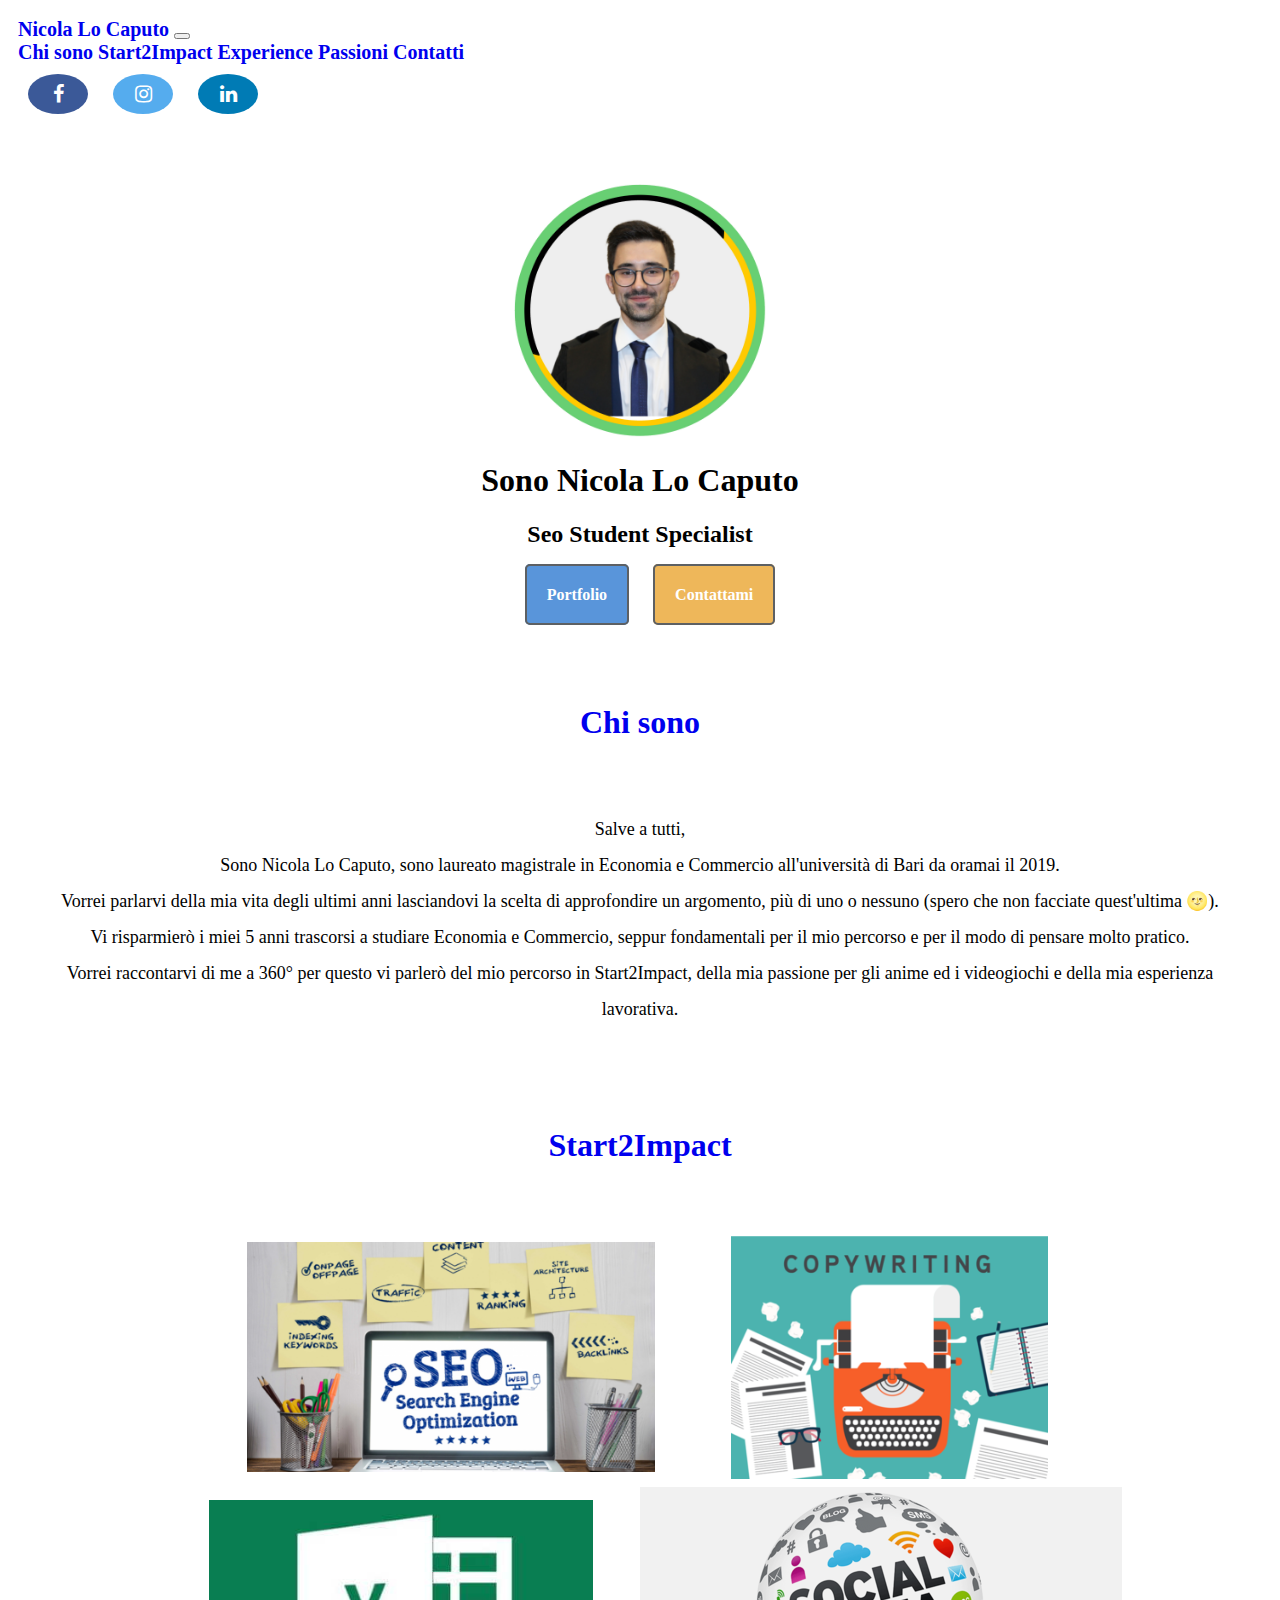
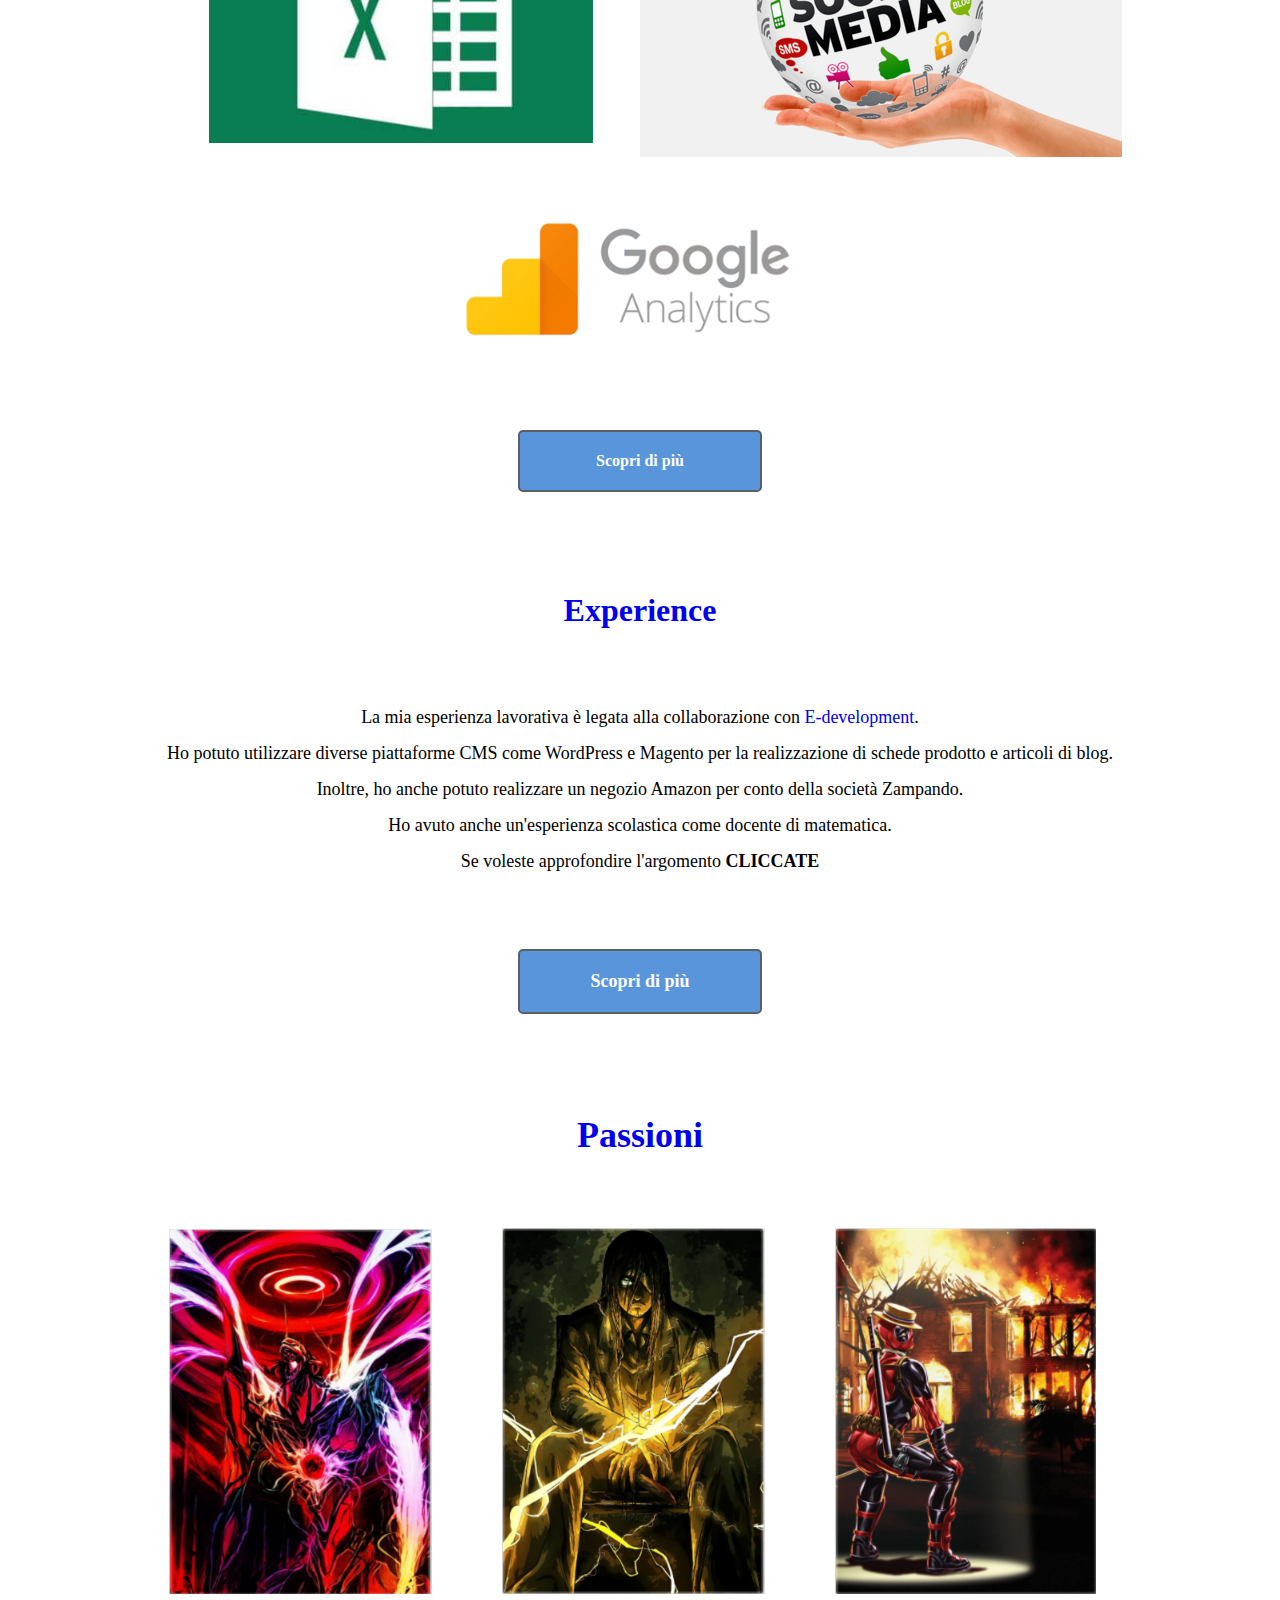
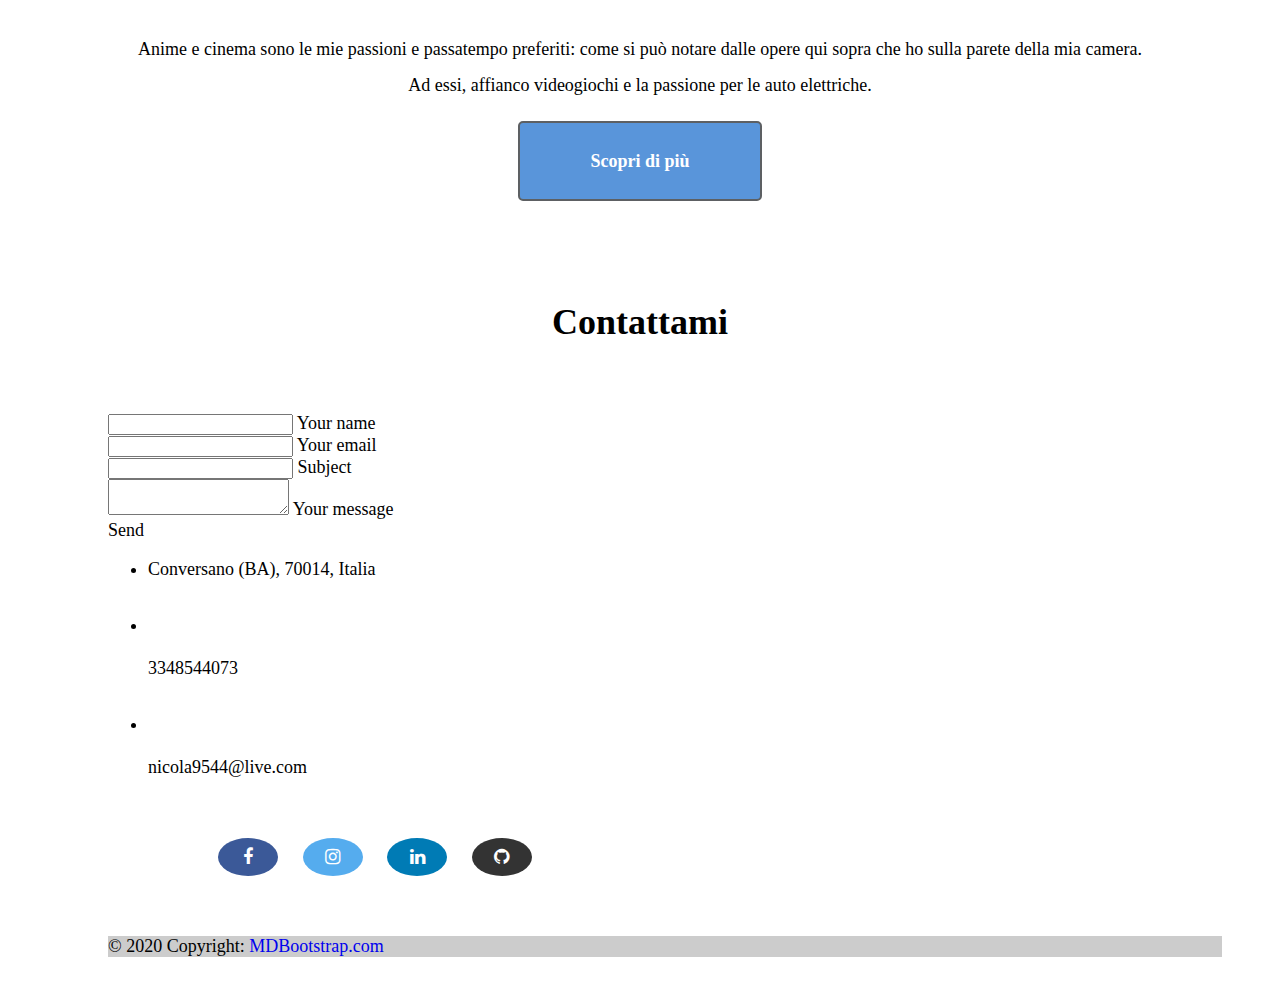
==== index.html @ 5ef5c21d "commit" ====
<!DOCTYPE html>
<html lang="en" dir="ltr">
  <head>
    <meta charset="utf-8">
    <meta name="viewport" content="width=device-width, initial-scale=1, shrink-to-fit=no">
    <link rel="stylesheet" href="assets/css/style.css">
    <link href="https://cdn.jsdelivr.net/npm/bootstrap@5.0.2/dist/css/bootstrap.min.css" rel="stylesheet" integrity="sha384-EVSTQN3/azprG1Anm3QDgpJLIm9Nao0Yz1ztcQTwFspd3yD65VohhpuuCOmLASjC" crossorigin="anonymous">
    <script src="https://cdn.jsdelivr.net/npm/bootstrap@5.0.2/dist/js/bootstrap.bundle.min.js" integrity="sha384-MrcW6ZMFYlzcLA8Nl+NtUVF0sA7MsXsP1UyJoMp4YLEuNSfAP+JcXn/tWtIaxVXM" crossorigin="anonymous"></script>
    <link rel="stylesheet" href="https://cdnjs.cloudflare.com/ajax/libs/font-awesome/4.7.0/css/font-awesome.min.css">
    <title>Progetto Start2imapct</title>
    <head><style> a {text-decoration: none; }</style></head>
</head>
  <body>
    <nav class="navbar navbar-expand-lg navbar-light bg-light">
  <div class="container-fluid">
    <a class="navbar-brand" href="index.html">Nicola Lo Caputo</a>
    <button class="navbar-toggler" type="button" data-bs-toggle="collapse" data-bs-target="#navbarNavAltMarkup" aria-controls="navbarNavAltMarkup" aria-expanded="false" aria-label="Toggle navigation">
      <span class="navbar-toggler-icon"></span>
    </button>
    <div class="collapse navbar-collapse" id="navbarNavAltMarkup">
      <div class="navbar-nav">
        <a class="nav-link active" aria-current="page" href="#chisono">Chi sono</a>
        <a class="nav-link" href="#portfolio" >Start2Impact</a>
        <a class="nav-link" href="#experience" >Experience</a>
        <a class="nav-link" href="#passioni">Passioni</a>
        <a class="nav-link" href="#contatti">Contatti</a>
  </div>
        <div class="social">
        <a href="https://www.facebook.com/nicola.locaputo" target="_blank" class="fa fa-facebook" > </a>
        <a href="https://www.instagram.com/nicola_lo_caputo/" target="_blank" class="fa fa-instagram"></a>
        <a href="https://www.linkedin.com/in/nicola-lo-caputo-261419116/" target="_blank" class="fa fa-linkedin"></a>
</div>

    </div>
  </div>
</nav>
    <div class="header">
      <img src="assets/images/profile-start2impact.jpg" alt="profile" width="20%">
<p><h1>Sono Nicola Lo Caputo</h1> <h2>Seo Student Specialist</h2></p>
<br>
              <a class="button" href="#portfolio" role="button">Portfolio</a>
              <a class="button2" href="#contatti" role="button">Contattami</a>
            </div>
            <a name="chisono"></a>
            <h1 id="chisono-title" class="h1"> <a href="assets/documenti/cv nicola lo caputo.pdf" target="_blank"> Chi sono</h1></a>
            <div class="chisono">
            <font size="+1.5"  <p>Salve a tutti,
     <br>Sono Nicola Lo Caputo, sono laureato magistrale in Economia e Commercio all'università di Bari da oramai il 2019.
   <br>  Vorrei parlarvi della mia vita degli ultimi anni lasciandovi la scelta di approfondire un argomento, più di uno o nessuno (spero che non facciate quest'ultima &#127773).  <br>

 Vi risparmierò i miei 5 anni trascorsi a studiare Economia e Commercio, seppur fondamentali per il mio percorso e per il modo di pensare molto pratico. <br> Vorrei raccontarvi di me a 360° per questo vi parlerò del mio percorso in Start2Impact, della mia passione per gli anime ed i videogiochi e della mia esperienza lavorativa.</p></font>
            </div>
<a name="portfolio"></a>
<h1 id="portfolio-title" class="h1"> <a href="pages/project.html">Start2Impact</a></h1>
<div class='photo-grid-container'>
  <div class='photo-grid'>
    <div class='photo-grid-item'>
    <a href="assets/documenti/Progetto SEO Audit.pdf" title="Seo Audit" target="_blank"><img src='assets/images/seo audit.png' style= "width:85%"></a>
    </div>
    <div class='photo-grid-item'>
    <a href="assets/documenti/Progetto Copywriter di Nicola Lo Caputo.pdf" title="Copywriter" target="_blank"><img src='assets/images/copywriting.png' style= "width:90%"></a>
    </div>
    <div class='photo-grid-item'>
    <a href="https://docs.google.com/spreadsheets/d/1r0B5d9B6s6KVNmA5pUbh2s-7sHMqTfQY-o0U_PVXQhI/edit?usp=sharing" title="Excel" target="_blank"><img src='assets/images/excel.jpg' style="width:90%""></a>
    </div>
    <div class="photo-grid-item">
        <a href="assets/documenti/Progetto Social Media di Nicola Lo Caputo.pdf" title="Social Media" target="_blank"><img src="assets/images/social media.png" alt="social media" style"width:90%"></a>
    </div>
    <div class="photo-grid-item">
    <a href="https://docs.google.com/spreadsheets/d/1Rcl94LSi4SKjPzqS0ZjnJ2iobI2GQigKU6822JlryIA/edit?usp=sharing" title="Google analytics" target="_blank"><img src="assets/images/google-analytics.png" alt="Google analytics" style="width:85%"></a>
    </div>
  </div>
</div>

<a class="button3" href="pages/project.html" target="_blank">Scopri di più</a>

<a name="experience"></a>
<h1 id="experience-title" class="h1"> <a href="pages/experience.html">Experience</a></h1>
<div class="experience">
  <font size="+1,5" <p>La mia esperienza lavorativa è legata alla collaborazione con <a href="https://www.e-development.it/" target="_blank">E-development</a>. <br> Ho potuto utilizzare diverse piattaforme CMS come WordPress e Magento per la realizzazione di schede prodotto e articoli di blog. <br> Inoltre, ho anche potuto realizzare un negozio Amazon per conto della società Zampando. <br> Ho avuto anche un'esperienza scolastica come docente di matematica. <br> Se voleste approfondire l'argomento <strong>CLICCATE</strong> </p>
</div>
<a class="button3" href="pages/experience.html" target="_blank">Scopri di più</a>

<a name="passioni"></a>
<h1 id="portfolio-title" class="h1"><a href="pages/passioni.html">Passioni</a></h1>
<div class='photo-grid-container'>
  <div class='photo-grid'>
    <div class='photo-grid-item'>
    <img src='assets/images/evangelion.png' style= "width:80%">
    </div>
    <div class='photo-grid-item'>
    <img src='assets/images/attacco dei giganti.png' style= "width:80%">
    </div>
    <div class='photo-grid-item'>
  <img src='assets/images/deadpool.png' style="width:80%"">
    </div>
</div>
</div>
<div class="passioni">
    <font size="+1.5" <p>Anime e cinema sono le mie passioni e passatempo preferiti: come si può notare dalle opere qui sopra che ho sulla parete della mia camera. <br> Ad essi, affianco videogiochi e la passione per le auto elettriche. </p></font>
    <a class="button3" href="pages/passioni.html" target="_blank">Scopri di più</a>

</div>
<a name="contatti"></a>
<h1 id="contact-title" class="h1">Contattami</h1>

    <!--Section: Contact v.2-->
    <section class="mb-4">
        <!--Section heading-->
        <!--Section description-->
        <div class="row">
            <!--Grid column-->
            <div class="col-md-9 mb-md-0 mb-5">
                <form id="contact-form" name="contact-form" action="mail.php" method="POST">
                    <!--Grid row-->
                    <div class="row">
                        <!--Grid column-->
                        <div class="col-md-6">
                            <div class="md-form mb-0">
                                <input type="text" id="name" name="name" class="form-control">
                                <label for="name" class="">Your name</label>
                            </div>
                        </div>
                        <!--Grid column-->
                        <!--Grid column-->
                        <div class="col-md-6">
                            <div class="md-form mb-0">
                                <input type="text" id="email" name="email" class="form-control">
                                <label for="email" class="">Your email</label>
                            </div>
                        </div>
                        <!--Grid column-->

                    </div>
                    <!--Grid row-->

                    <!--Grid row-->
                    <div class="row">
                        <div class="col-md-12">
                            <div class="md-form mb-0">
                                <input type="text" id="subject" name="subject" class="form-control">
                                <label for="subject" class="">Subject</label>
                            </div>
                        </div>
                    </div>
                    <!--Grid row-->

                    <!--Grid row-->
                    <div class="row">

                        <!--Grid column-->
                        <div class="col-md-12">

                            <div class="md-form">
                                <textarea type="text" id="message" name="message" rows="2" class="form-control md-textarea"></textarea>
                                <label for="message">Your message</label>
                            </div>

                        </div>
                    </div>
                    <!--Grid row-->

                </form>

                <div class="text-center text-md-left">
                    <a class="btn btn-primary" onclick="document.getElementById('contact-form').submit();">Send</a>
                </div>
                <div class="status"></div>
            </div>
            <!--Grid column-->

            <!--Grid column-->
            <div class="col-md-3 text-center">
                <ul class="list-unstyled mb-0">
                    <li><i class="fas fa-map-marker-alt fa-2x"></i>
                        <p>Conversano (BA), 70014, Italia </p>
                    </li>

                    <li><i class="fas fa-phone mt-4 fa-2x"></i>
                        <p>3348544073</p>
                    </li>

                    <li><i class="fas fa-envelope mt-4 fa-2x"></i>
                        <p>nicola9544@live.com</p>
                    </li>
                </ul>
            </div>
            <!--Grid column-->

        </div>
        <footer class="bg-light text-center text-white">
          <!-- Grid container -->
          <div class="container p-4 pb-0">
            <!-- Section: Social media -->
            <section class="mb-4">
              <!-- Facebook -->
              <a href="#!"  role="button" class="fa fa-facebook"></a>
              <!-- Instagram -->
              <a  href="#!"  class="fa fa-instagram"></a>

              <!-- Linkedin -->
              <a href="#!"role="button"class="fa fa-linkedin"></a>
              <!-- Github -->
              <a  href="#!" role="button" class="fa fa-github"></a>
            </section>
            <!-- Section: Social media -->
          </div>
          <!-- Grid container -->

          <!-- Copyright -->
          <div class="text-center p-3" style="background-color: rgba(0, 0, 0, 0.2);">
            © 2020 Copyright:
            <a class="text-white" href="https://mdbootstrap.com/">MDBootstrap.com</a>
          </div>
          <!-- Copyright -->
        </footer>
  </body>
</html>
---- assets/css/style.css ----
.page {
  margin-left:50px;
  margin-right: 50px;
  text-align: justify;
line-height: 2;

}
.h1 {
  text-align: center;
  margin-bottom: 70px;
  margin-top: 100px;
}
.header {
  text-align: center;
  margin-bottom: 100px;
  margin-top: 50px;
}
/* Style all font awesome icons */
.fa {
  padding: 10px;
  font-size: 30px;
  width: 40px;
  text-align: center;
  text-decoration: none;
  border-radius: 50%;
  margin: 10px;
}

/* Add a hover effect if you want */
.fa:hover {
  opacity: 0.7;
}

/* Set a specific color for each brand */

/* Facebook */
.fa-facebook {
  background: #3B5998;
  color: white;
}

/* Twitter */
.fa-instagram {
  background: #55ACEE;
  color: white;
}
.fa-linkedin {
  background: #007bb5;
   color: white;
}
.fa-github {
  background: #333333;
  color: white;
}
.button {
  color: #FFF;
background-color: #5995DA;    /* Blue */
font-weight: bold;
padding: 20px;
text-align: center;
border: 2px solid #5D6063;    /* Dark gray */
border-radius: 5px;
margin: 20px;

}
.button2 {
  color: #FFF;
  background-color: #EEB75A;    /* Blue */
  font-weight: bold;
  padding: 20px;
  text-align: center;
  border: 2px solid #5D6063;    /* Dark gray */
  border-radius: 5px;
}
  .button3:link,                 /* Change this */
  .button3:visited {             /* Change this */
    display: block;             /* Add this */
    text-decoration: none;      /* Add this */
    color: #FFF;                /* The rest is the same */
    background-color: #5995DA;
    font-weight: bold;
    padding: 20px;
    text-align: center;
    border: 2px solid #5D6063;
    border-radius: 5px;
    width: 200px;
    margin: 10px auto;
    margin-bottom: 70px;
  }
.chisono,
.passioni,
.experience {
  text-align: center;
  margin-left: 30px;
  margin-right: 30px;
  line-height: 2;
  margin-bottom: 70px;


}
 .container-fluid {
   color: #000000;
   padding: 10px;
 font-size: 20px;
   font-weight: bold;
 }
.mb-4 {
  margin-left: 100px;
  margin-right: 50px;
  margin-top: 50px;
  margin-bottom: 50px;
}

.photo-grid-container {
  display: flex;
  justify-content: center;
margin-bottom: 30px;
margin-left: 100px;
margin-right: 50px;
margin-top: 30px;

}

.photo-grid {
   display: flex;
   justify-content: center;
   flex-wrap: wrap;
   flex-direction: row;
   align-items: center;
 }

.photo-grid-item {
  border: 2px solid #fff;
}
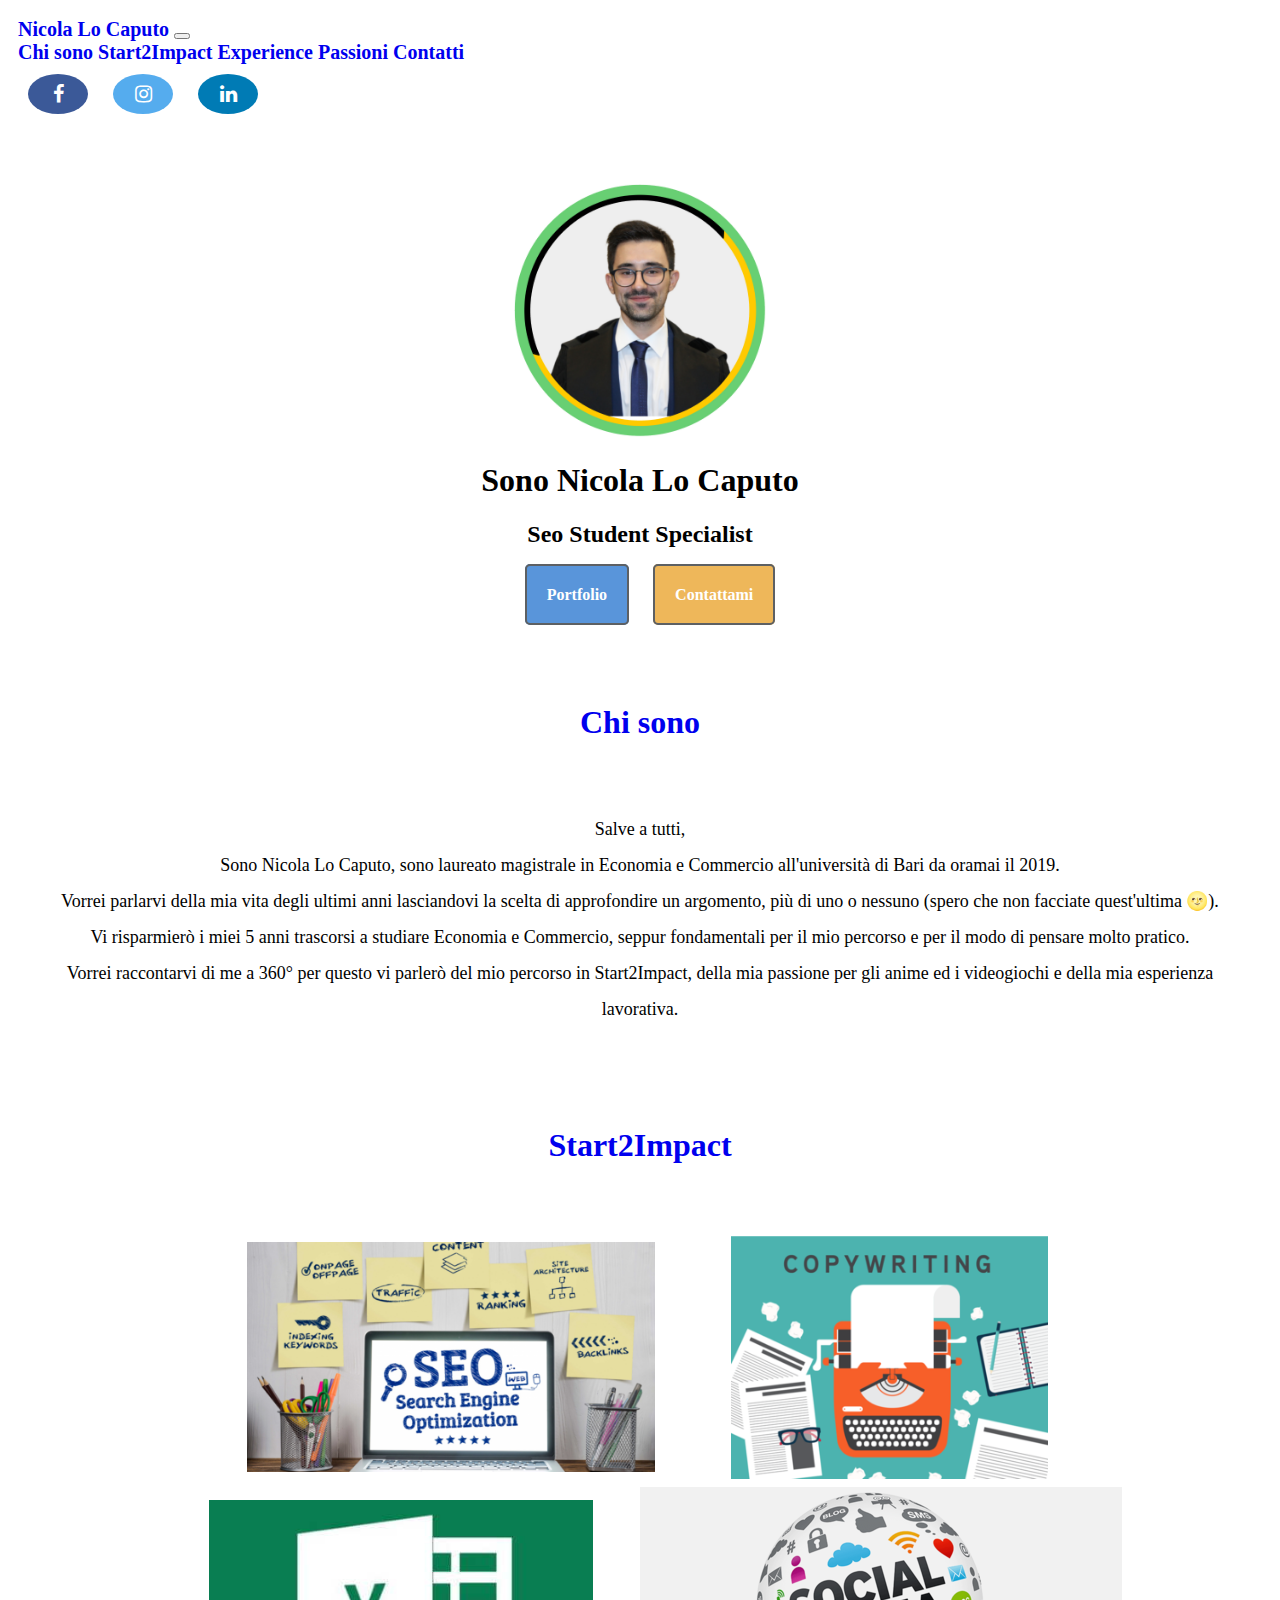
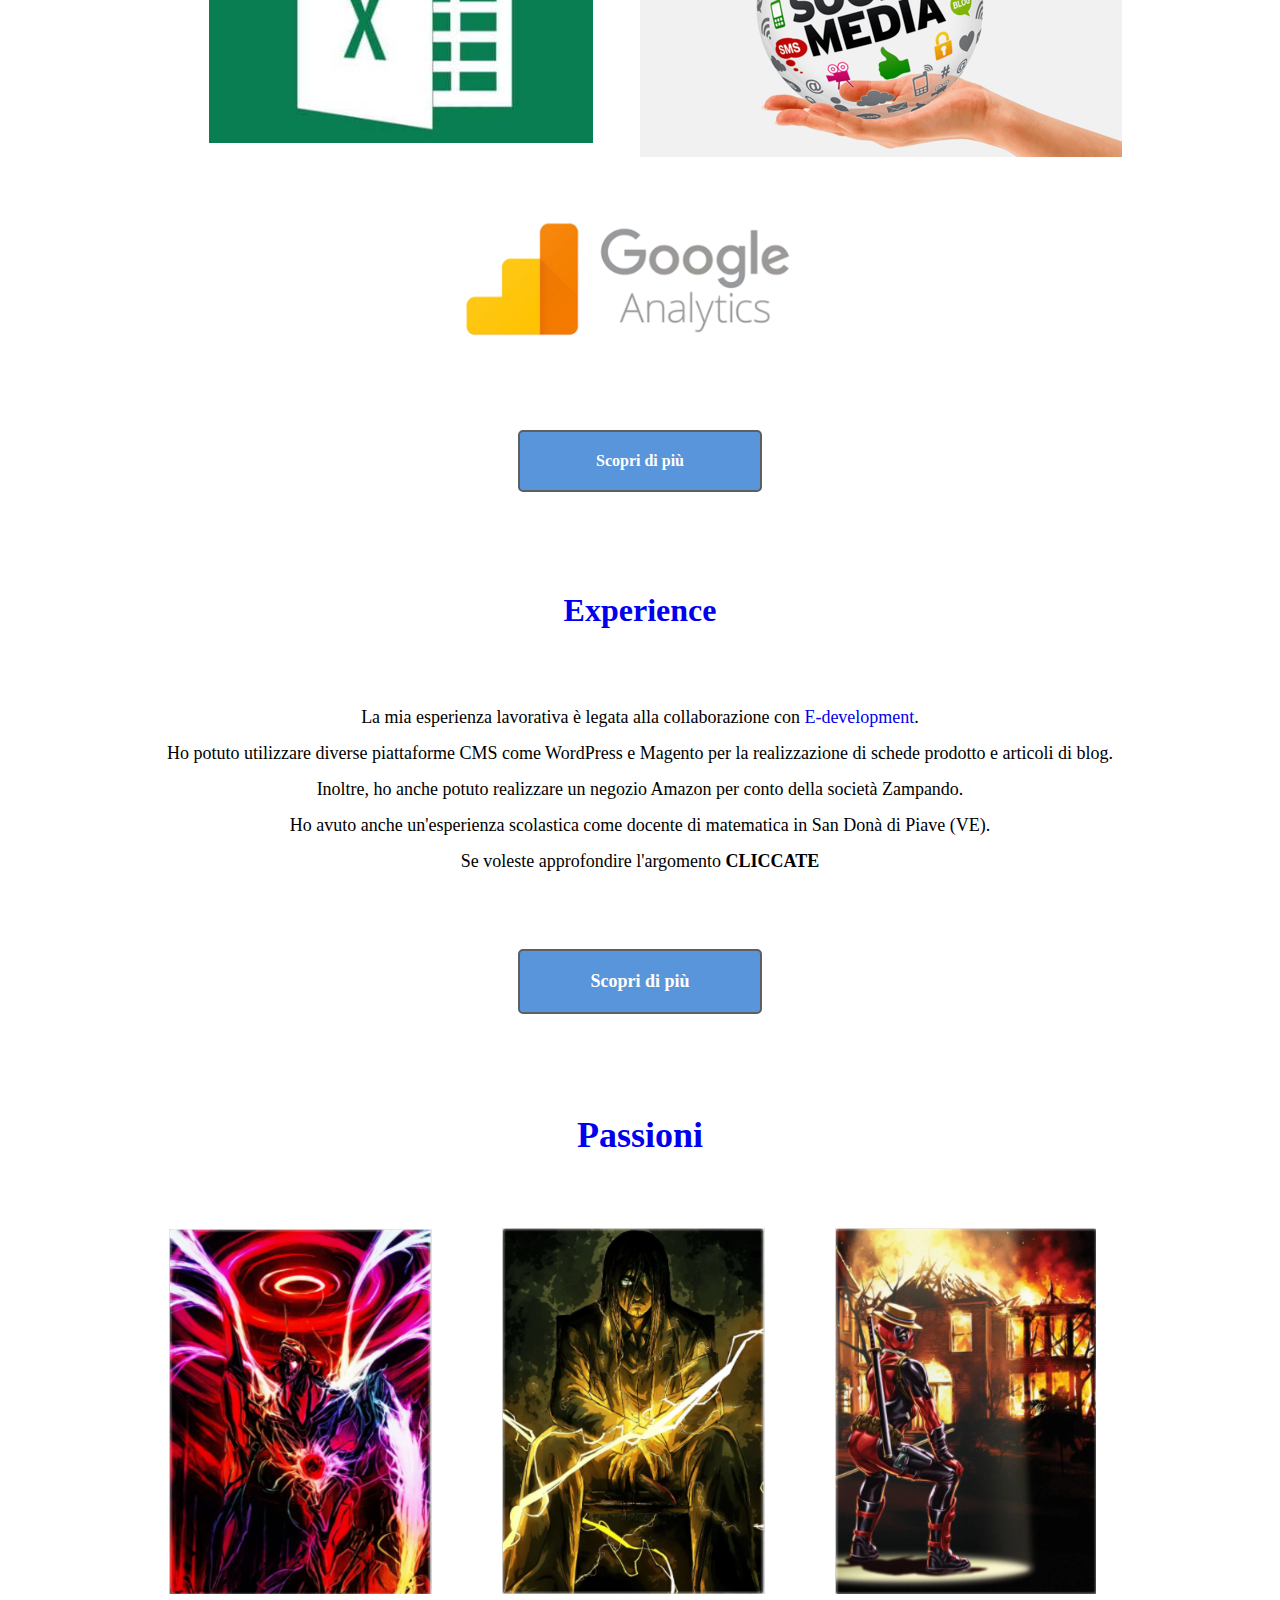
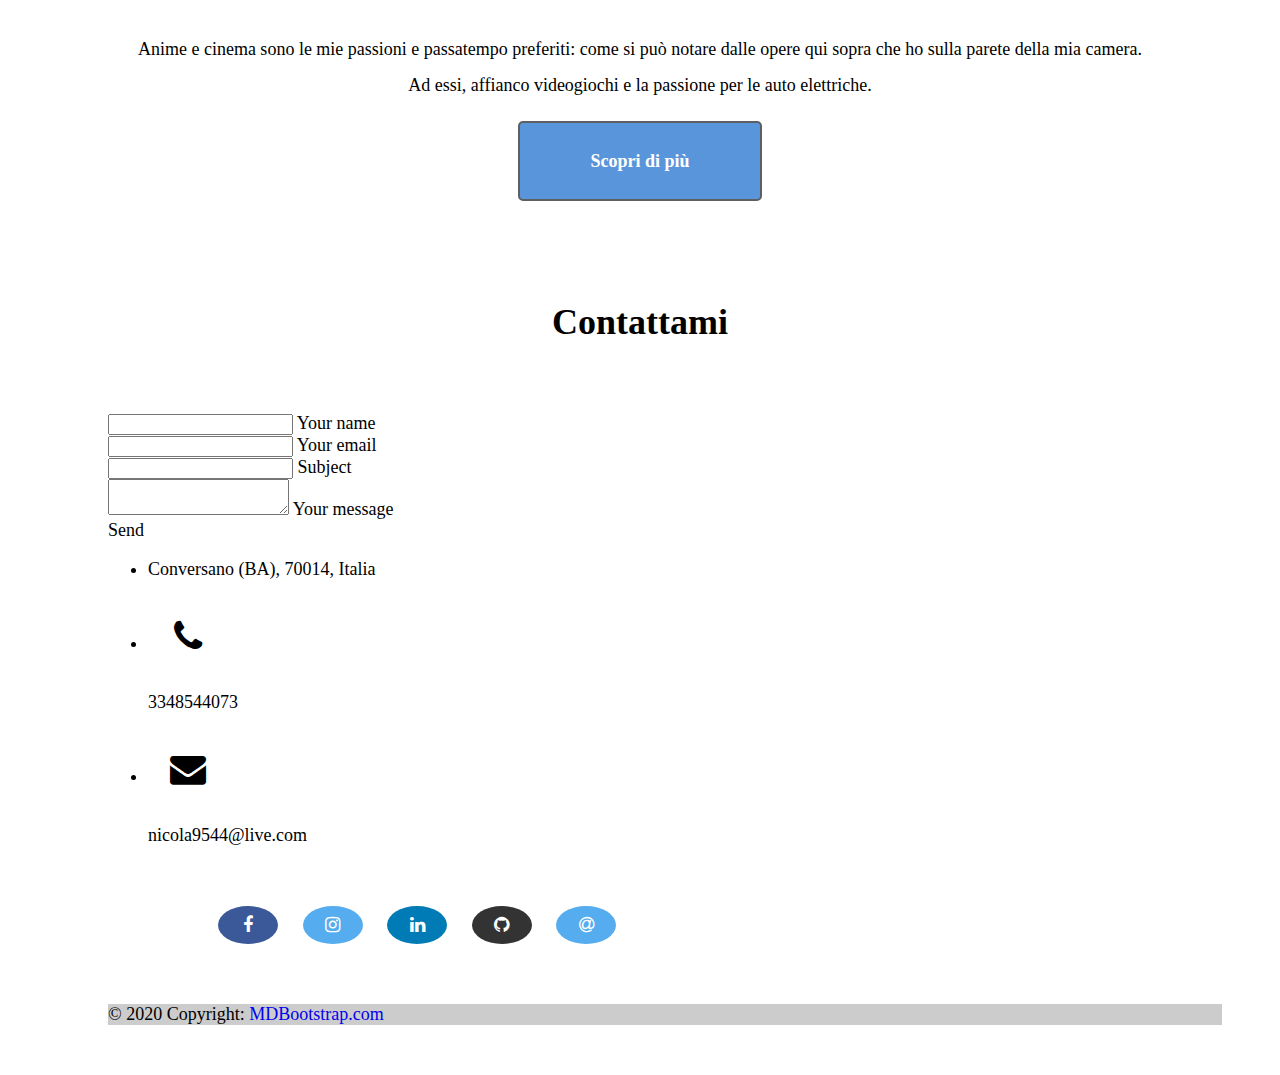
==== commit 4d84734b: "commit" ====
--- a/index.html
+++ b/index.html
@@ -77,7 +77,7 @@
 <a name="experience"></a>
 <h1 id="experience-title" class="h1"> <a href="pages/experience.html">Experience</a></h1>
 <div class="experience">
-  <font size="+1,5" <p>La mia esperienza lavorativa è legata alla collaborazione con <a href="https://www.e-development.it/" target="_blank">E-development</a>. <br> Ho potuto utilizzare diverse piattaforme CMS come WordPress e Magento per la realizzazione di schede prodotto e articoli di blog. <br> Inoltre, ho anche potuto realizzare un negozio Amazon per conto della società Zampando. <br> Ho avuto anche un'esperienza scolastica come docente di matematica. <br> Se voleste approfondire l'argomento <strong>CLICCATE</strong> </p>
+  <font size="+1,5" <p>La mia esperienza lavorativa è legata alla collaborazione con <a href="https://www.e-development.it/" target="_blank">E-development</a>. <br> Ho potuto utilizzare diverse piattaforme CMS come WordPress e Magento per la realizzazione di schede prodotto e articoli di blog. <br> Inoltre, ho anche potuto realizzare un negozio Amazon per conto della società Zampando. <br> Ho avuto anche un'esperienza scolastica come docente di matematica in San Donà di Piave (VE). <br> Se voleste approfondire l'argomento <strong>CLICCATE</strong> </p>
 </div>
 <a class="button3" href="pages/experience.html" target="_blank">Scopri di più</a>
 
@@ -176,11 +176,11 @@
                         <p>Conversano (BA), 70014, Italia </p>
                     </li>
 
-                    <li><i class="fas fa-phone mt-4 fa-2x"></i>
+                    <li><i class="fa fa-phone mt-4 fa-2x"></i>
                         <p>3348544073</p>
                     </li>
 
-                    <li><i class="fas fa-envelope mt-4 fa-2x"></i>
+                    <li><i class="fa fa-envelope mt-4 fa-2x"></i>
                         <p>nicola9544@live.com</p>
                     </li>
                 </ul>
@@ -194,14 +194,16 @@
             <!-- Section: Social media -->
             <section class="mb-4">
               <!-- Facebook -->
-              <a href="#!"  role="button" class="fa fa-facebook"></a>
+              <a href="https://www.facebook.com/nicola.locaputo"  role="button" class="fa fa-facebook"></a>
               <!-- Instagram -->
-              <a  href="#!"  class="fa fa-instagram"></a>
+              <a  href="https://www.instagram.com/nicola_lo_caputo/"  class="fa fa-instagram"></a>
 
               <!-- Linkedin -->
-              <a href="#!"role="button"class="fa fa-linkedin"></a>
+              <a href="https://www.linkedin.com/in/nicola-lo-caputo-261419116/"role="button"class="fa fa-linkedin"></a>
               <!-- Github -->
-              <a  href="#!" role="button" class="fa fa-github"></a>
+              <a  href="https://github.com/Nicola9544/Nicola9544.github.io" role="button" class="fa fa-github"></a>
+
+              <a href="mailto:nicola9544@live.com" role="button" class="fa fa-at"></a>
             </section>
             <!-- Section: Social media -->
           </div>
--- a/assets/css/style.css
+++ b/assets/css/style.css
@@ -50,6 +50,10 @@
 }
 .fa-github {
   background: #333333;
+  color: white;
+}
+.fa-at {
+    background: #55ACEE;
   color: white;
 }
 .button {
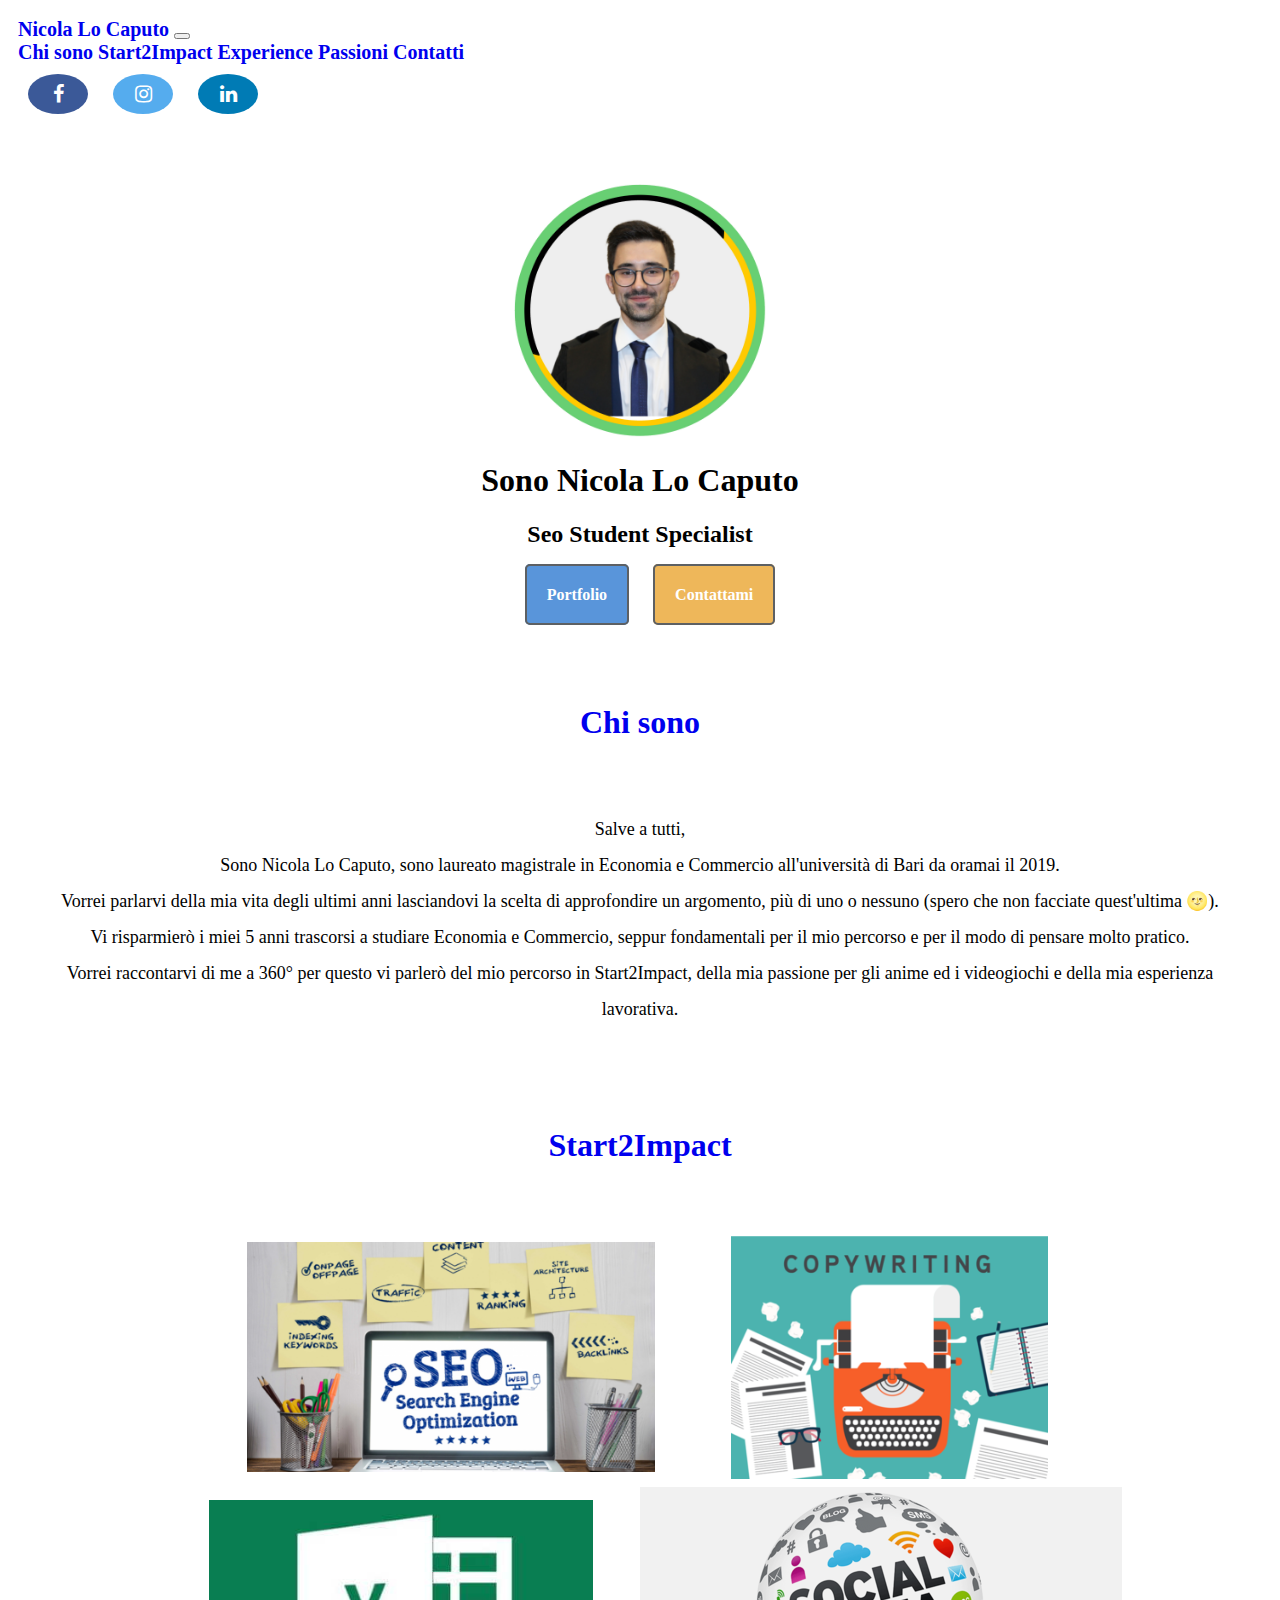
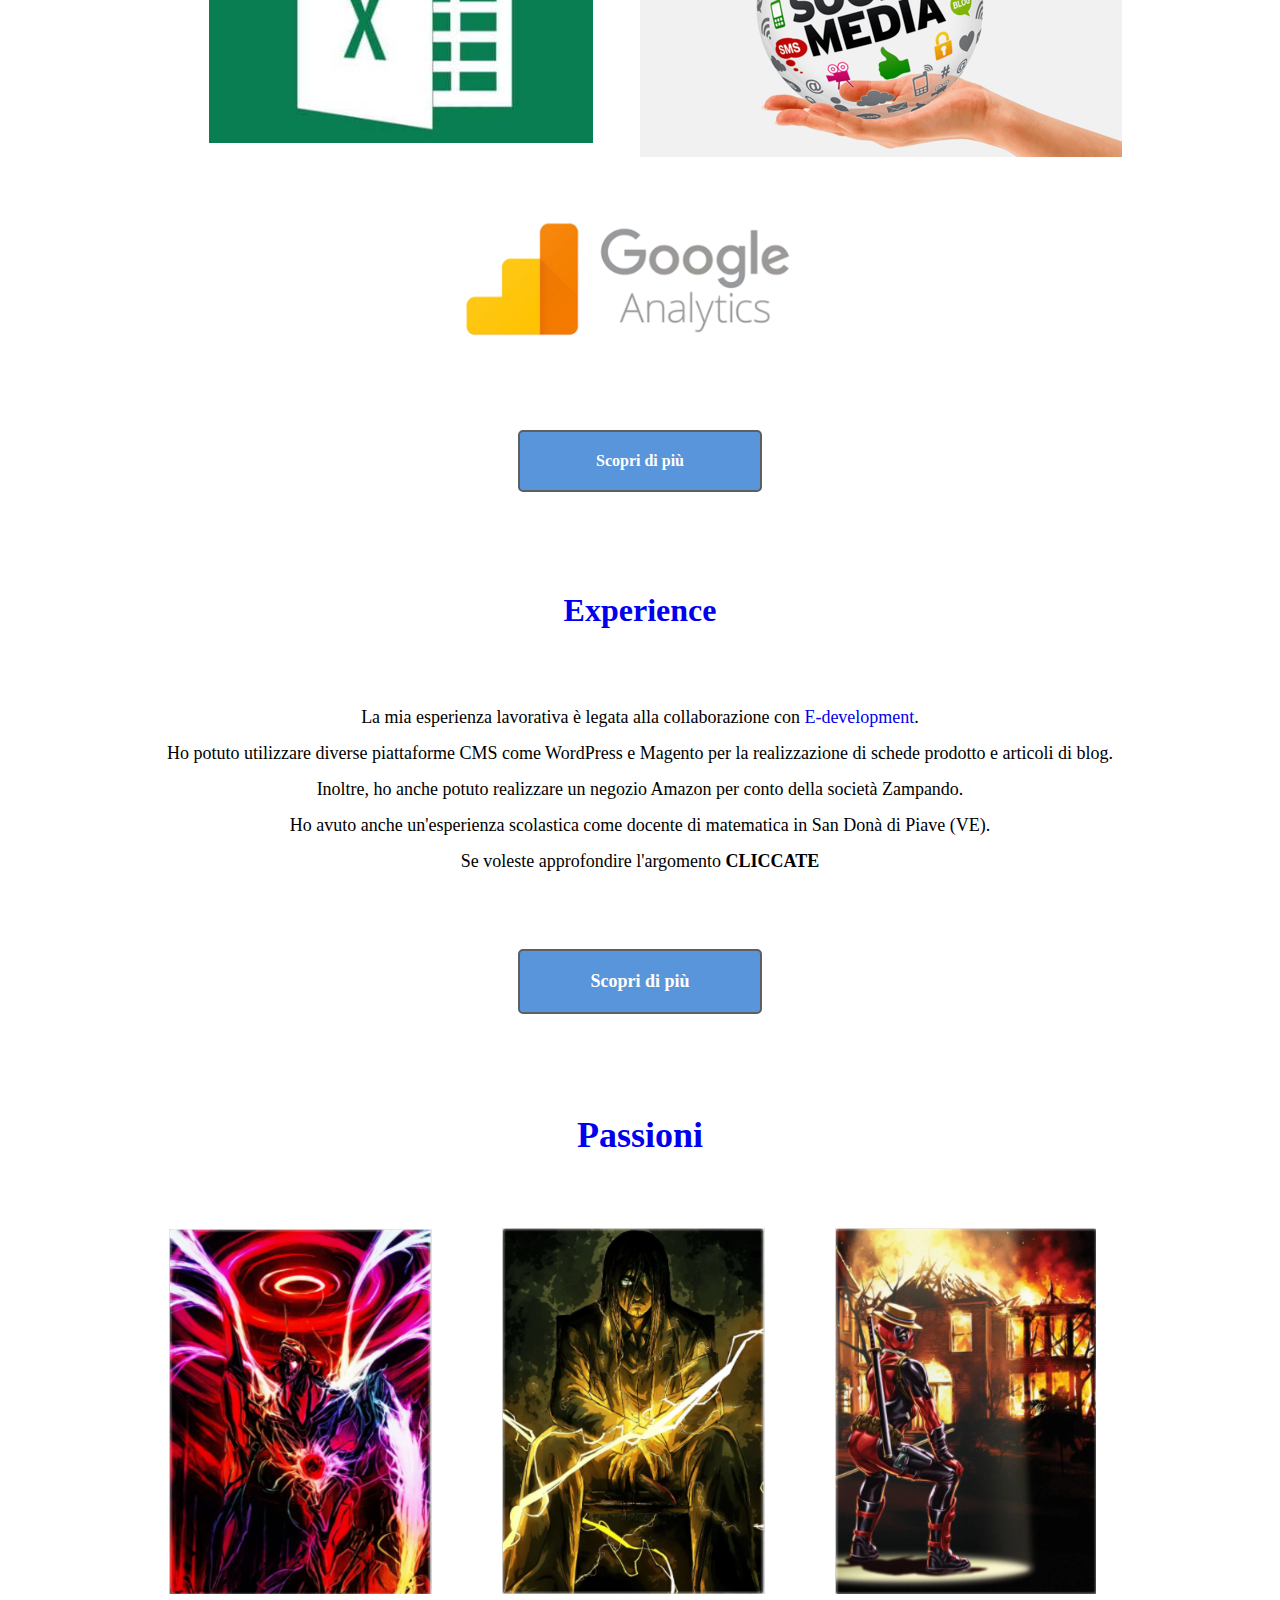
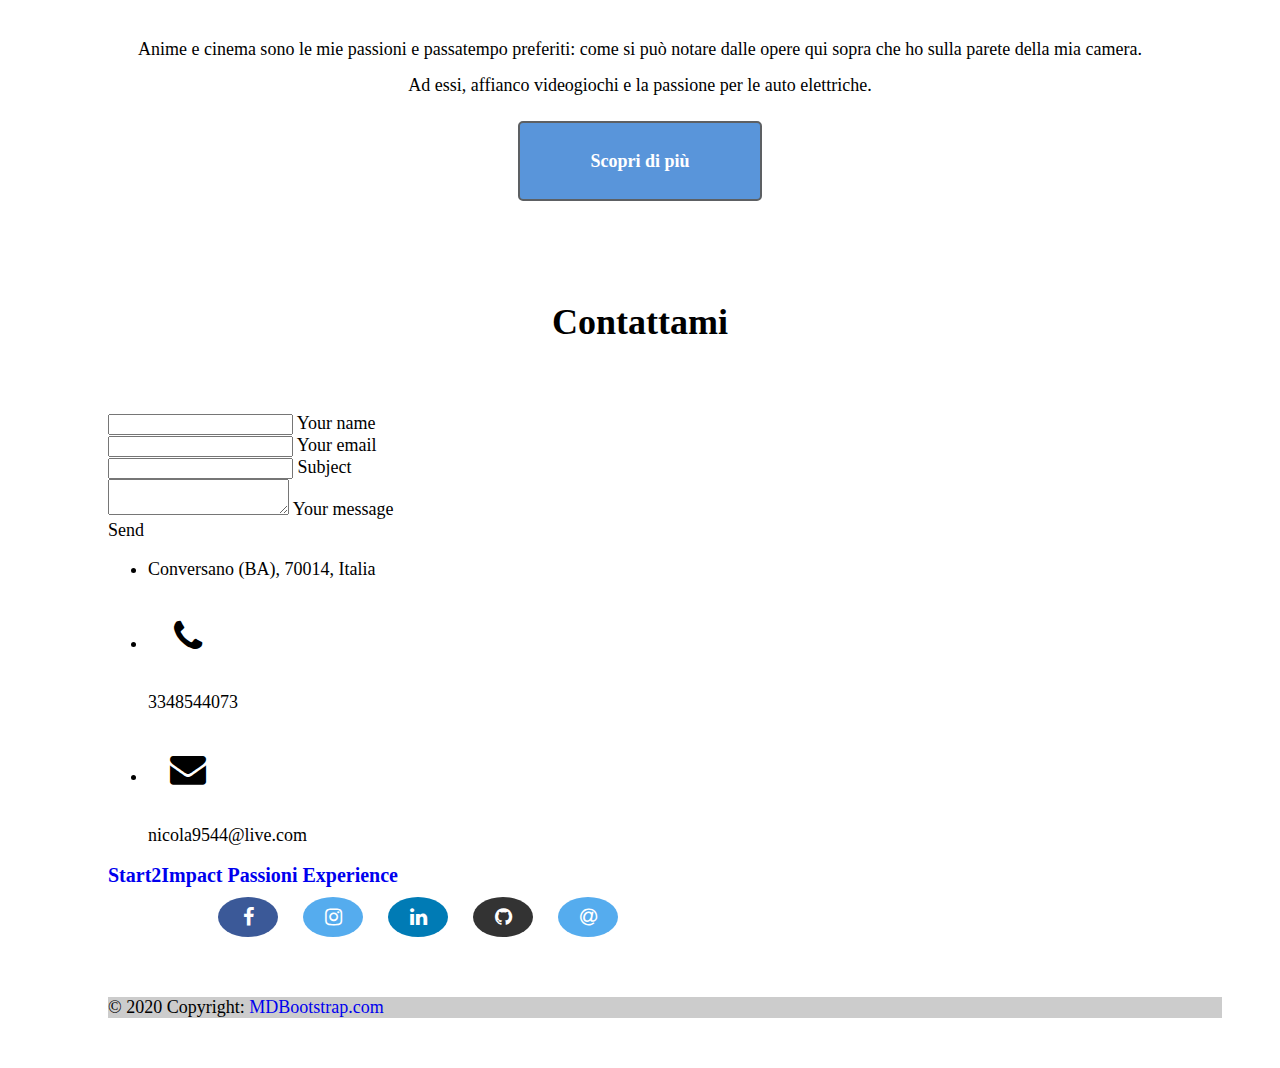
==== commit 844e25d4: "commit" ====
--- a/index.html
+++ b/index.html
@@ -188,10 +188,22 @@
             <!--Grid column-->
 
         </div>
-        <footer class="bg-light text-center text-white">
+        <footer class="bg-light text-center text-black">
           <!-- Grid container -->
+          <!-- Footer -->
+<footer class="page-footer font-small stylish-color-dark pt-4">
+
+  <!-- Footer Links -->
+  <div class="container text-center text-md-left">
+    <a href="pages/project.html">Start2Impact</a>
+    <a href="pages/passioni.html">Passioni</a>
+    <a href="pages/experience.html">Experience</a>
+
+    </div>
+  </div>
           <div class="container p-4 pb-0">
             <!-- Section: Social media -->
+
             <section class="mb-4">
               <!-- Facebook -->
               <a href="https://www.facebook.com/nicola.locaputo"  role="button" class="fa fa-facebook"></a>
--- a/assets/css/style.css
+++ b/assets/css/style.css
@@ -111,7 +111,7 @@
 .mb-4 {
   margin-left: 100px;
   margin-right: 50px;
-  margin-top: 50px;
+
   margin-bottom: 50px;
 }
 
@@ -136,3 +136,8 @@
 .photo-grid-item {
   border: 2px solid #fff;
 }
+.container {
+  color: #000000;
+font-size: 20px;
+  font-weight: bold;
+}
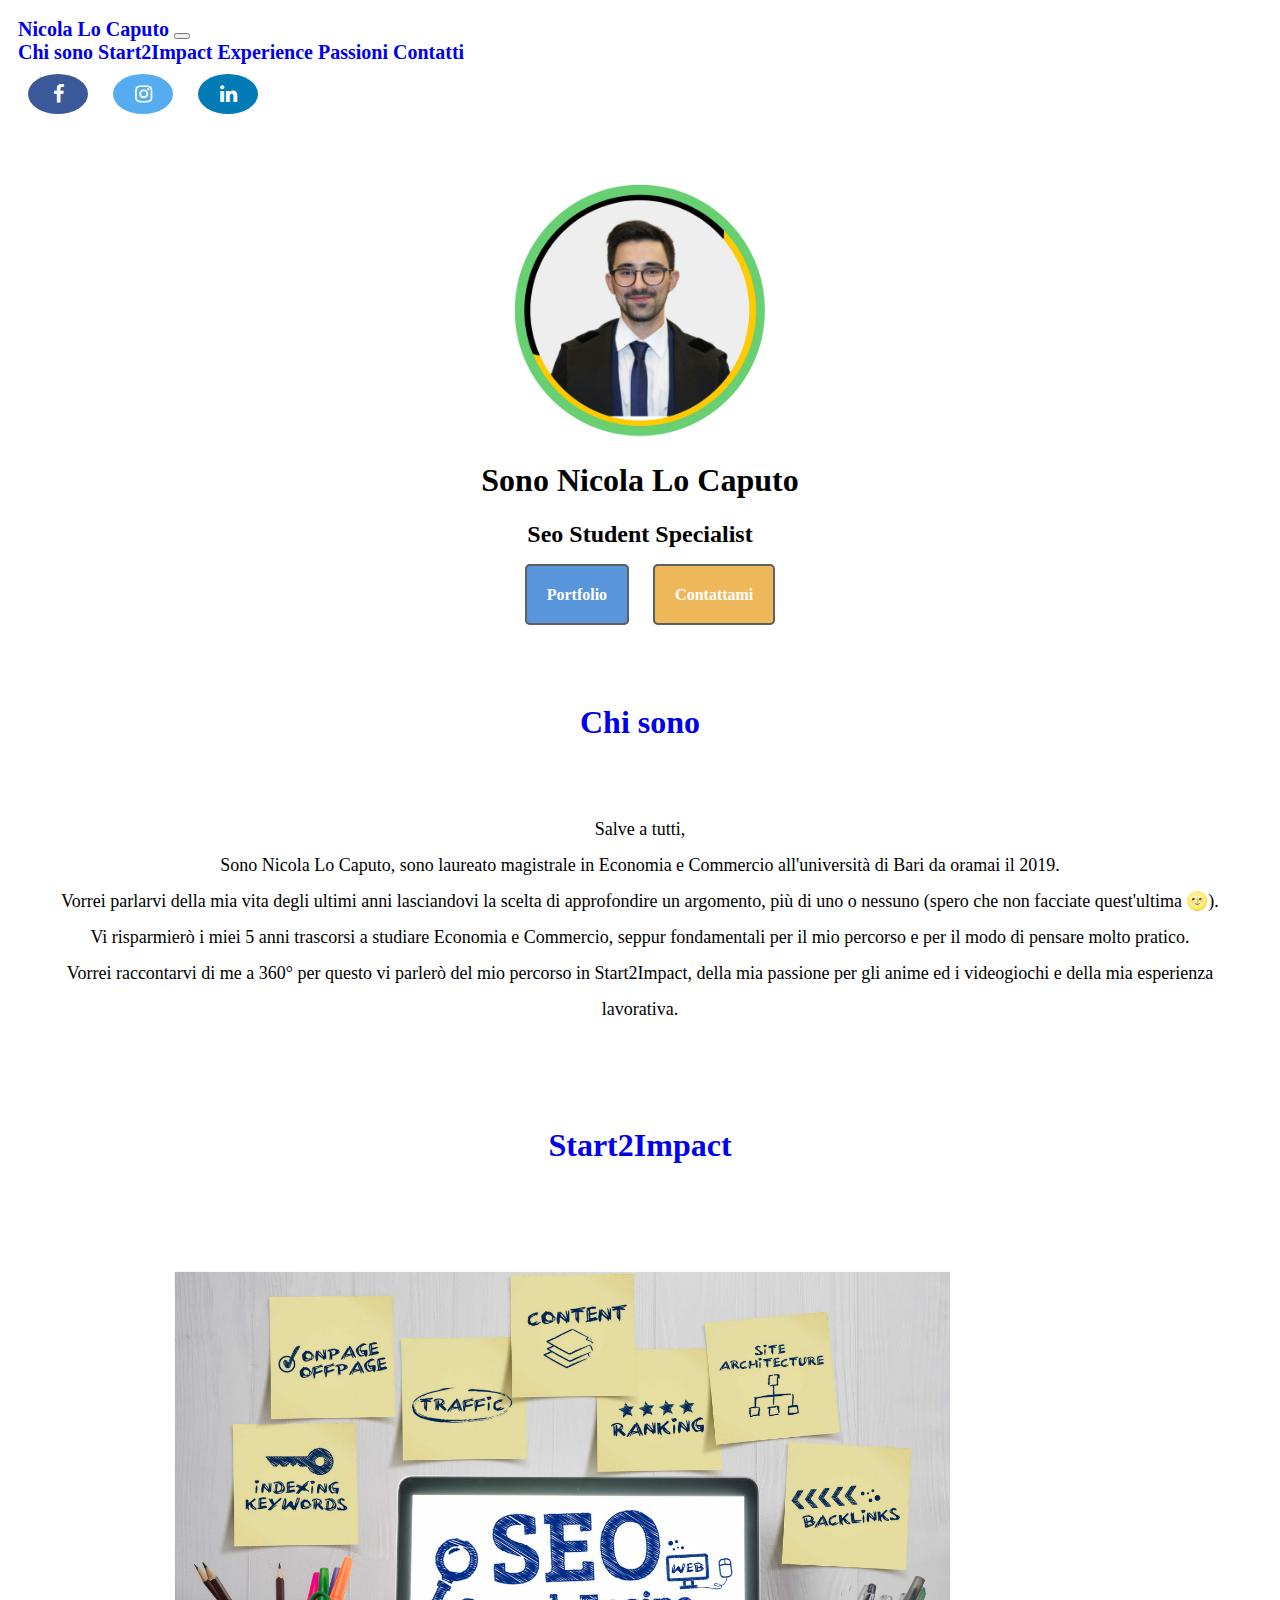
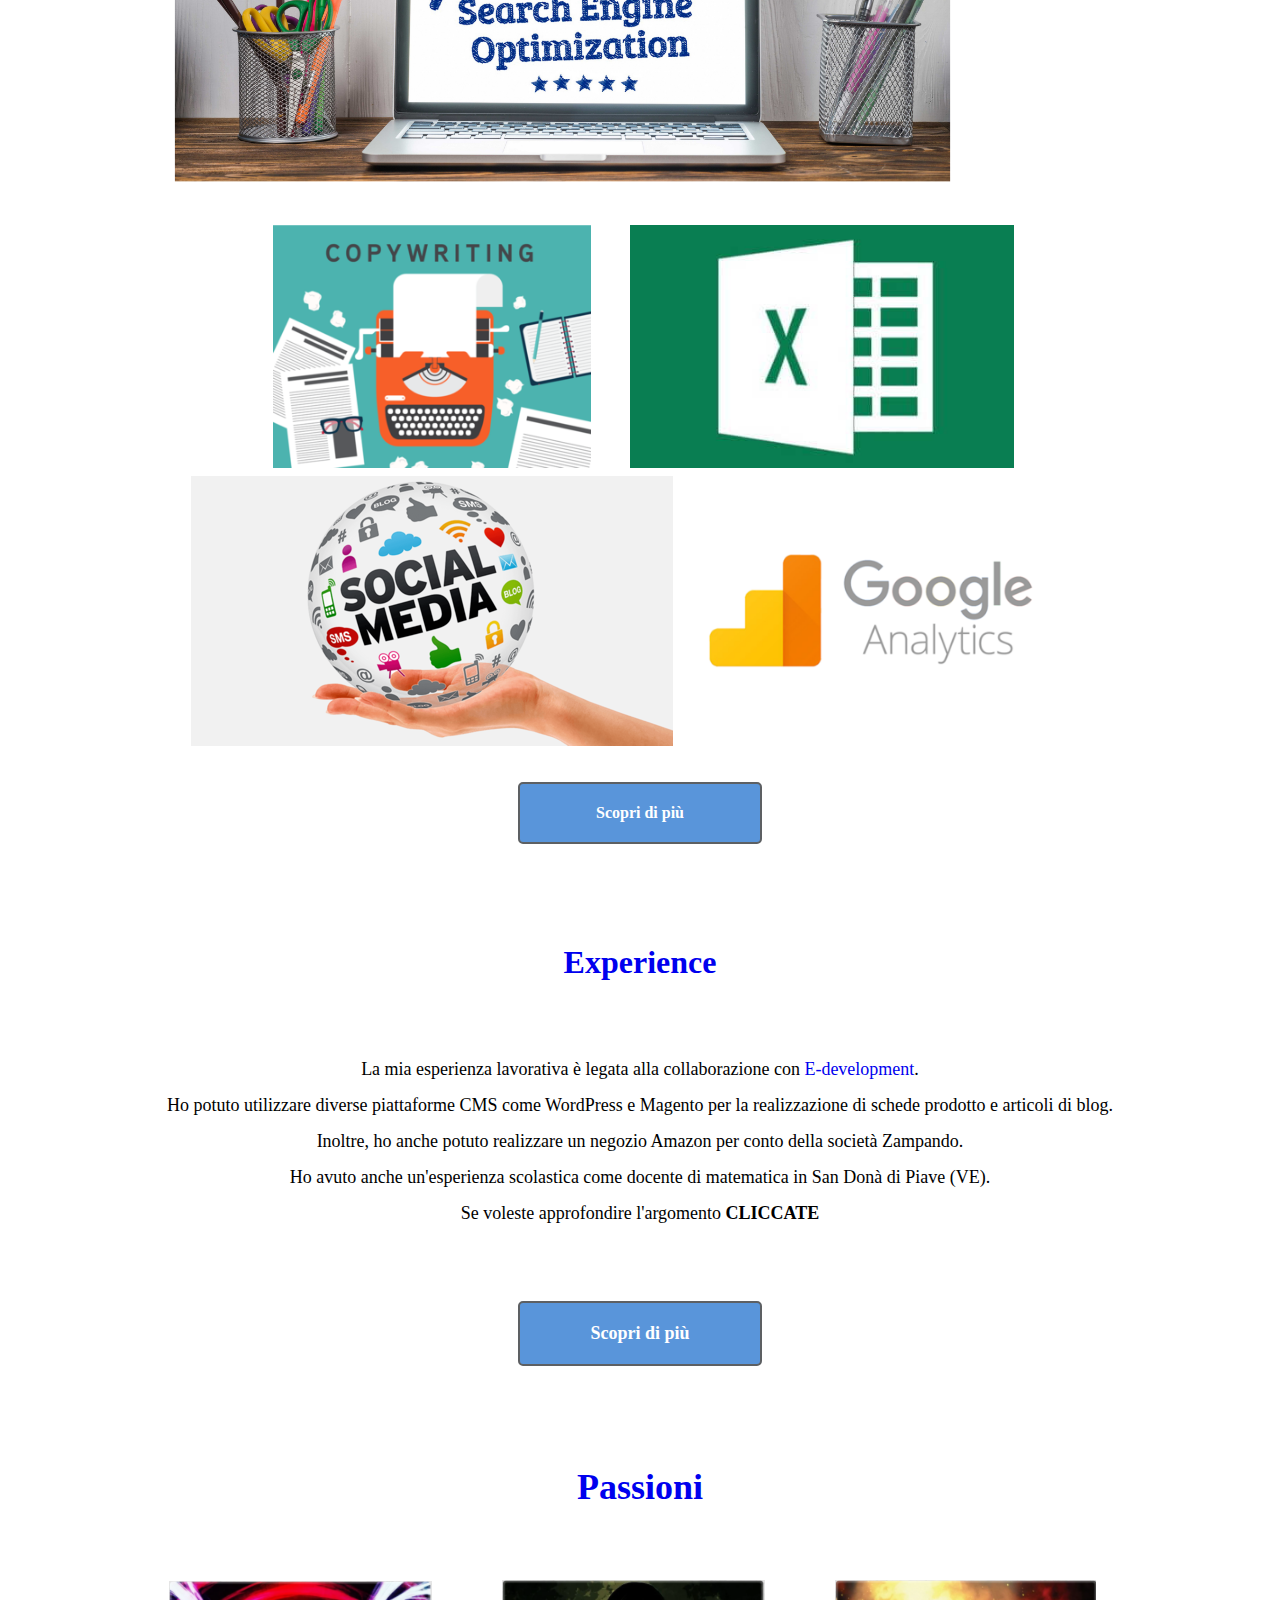
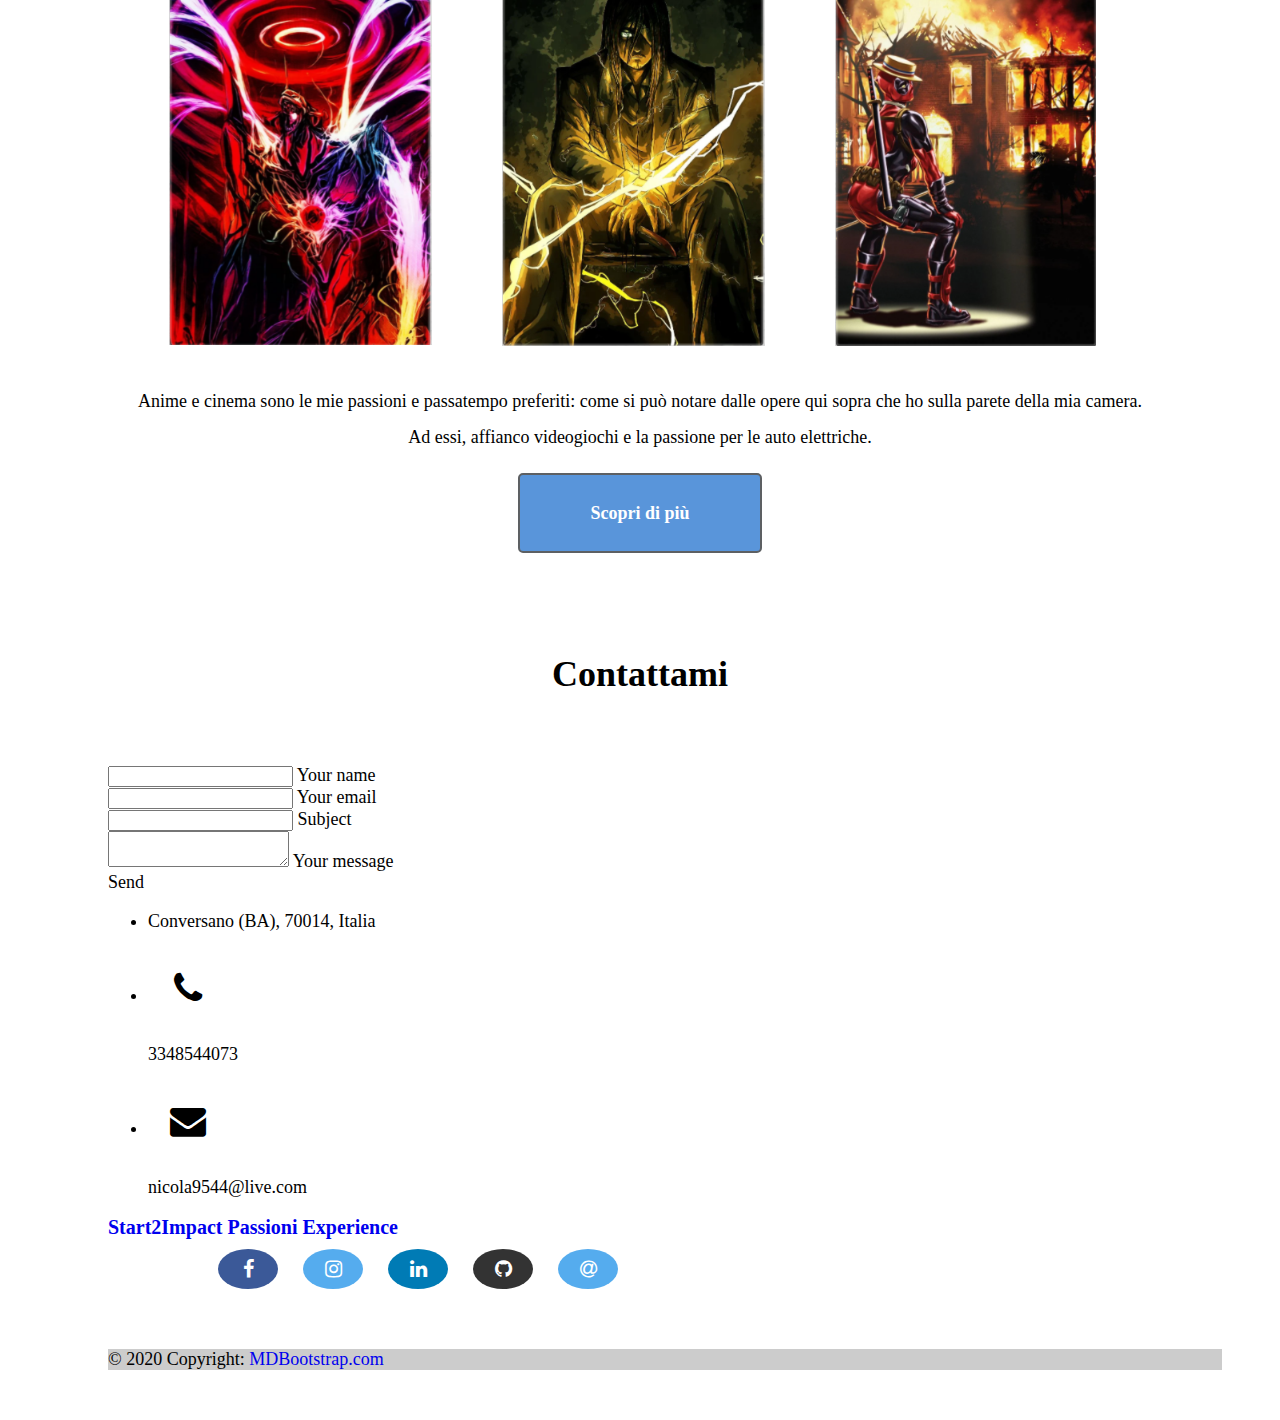
==== commit 088765ae: "commit" ====
--- a/index.html
+++ b/index.html
@@ -208,7 +208,7 @@
               <!-- Facebook -->
               <a href="https://www.facebook.com/nicola.locaputo"  role="button" class="fa fa-facebook"></a>
               <!-- Instagram -->
-              <a  href="https://www.instagram.com/nicola_lo_caputo/"  class="fa fa-instagram"></a>
+              <a  href="https://www.instagram.com/nicola_lo_caputo/" role="button" class="fa fa-instagram"></a>
 
               <!-- Linkedin -->
               <a href="https://www.linkedin.com/in/nicola-lo-caputo-261419116/"role="button"class="fa fa-linkedin"></a>
--- a/assets/css/style.css
+++ b/assets/css/style.css
@@ -1,6 +1,6 @@
 .page {
   margin-left:50px;
-  margin-right: 50px;
+  margin-right:50px;
   text-align: justify;
 line-height: 2;
 
@@ -141,3 +141,8 @@
 font-size: 20px;
   font-weight: bold;
 }
+.copywriting
+ {
+margin-bottom: 20px;
+text-align: center;
+}
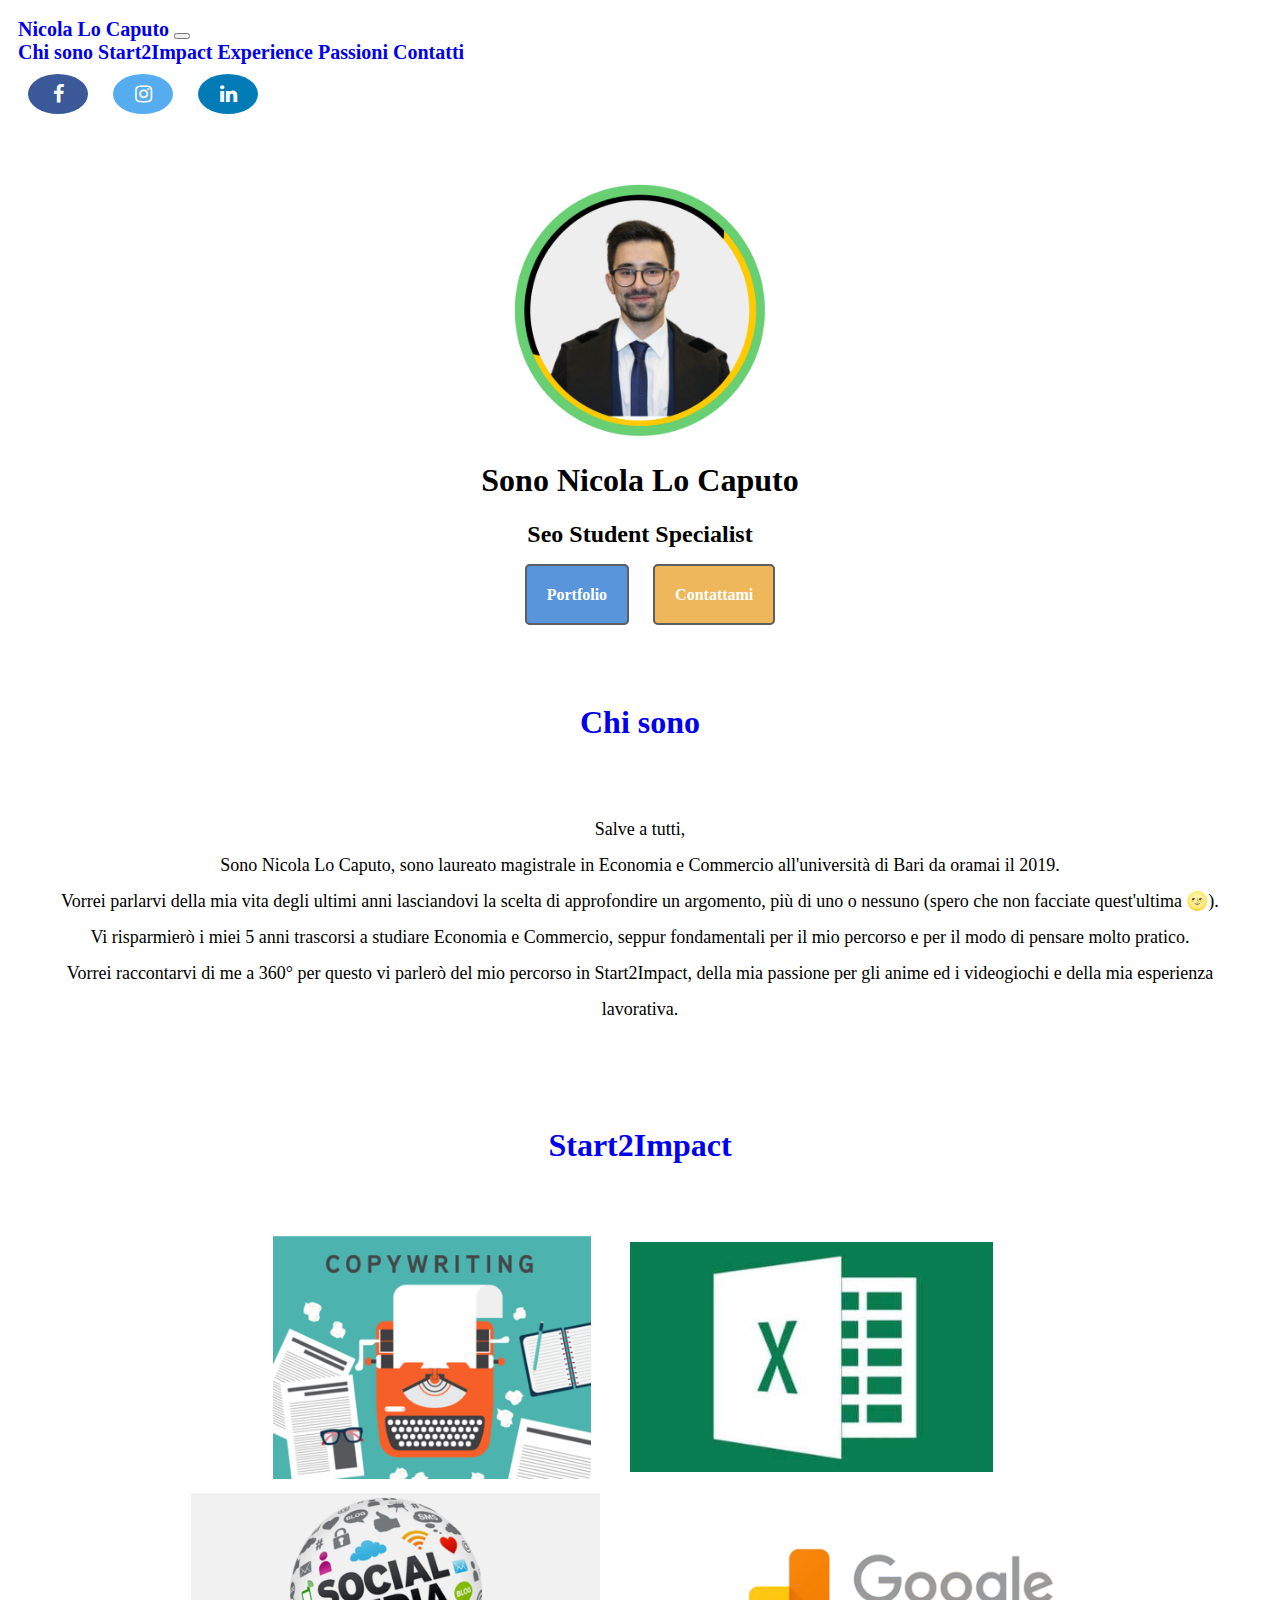
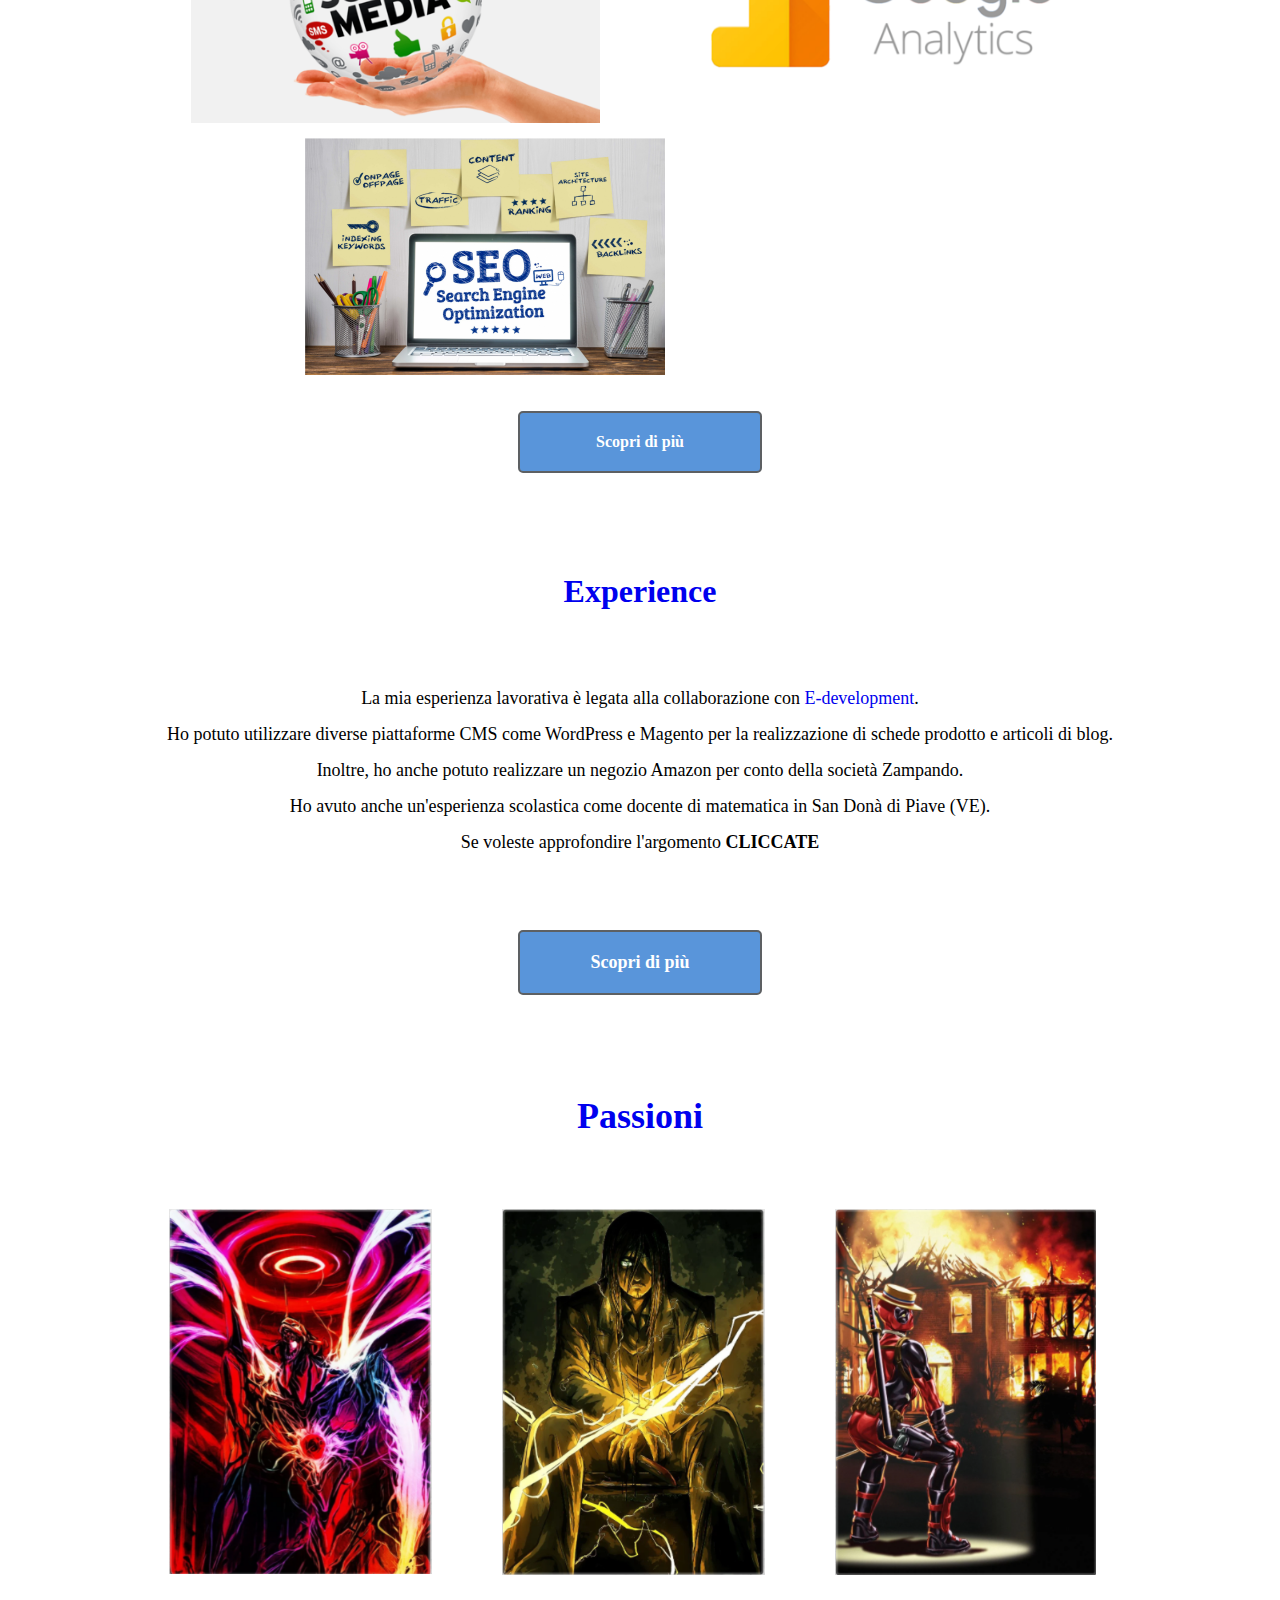
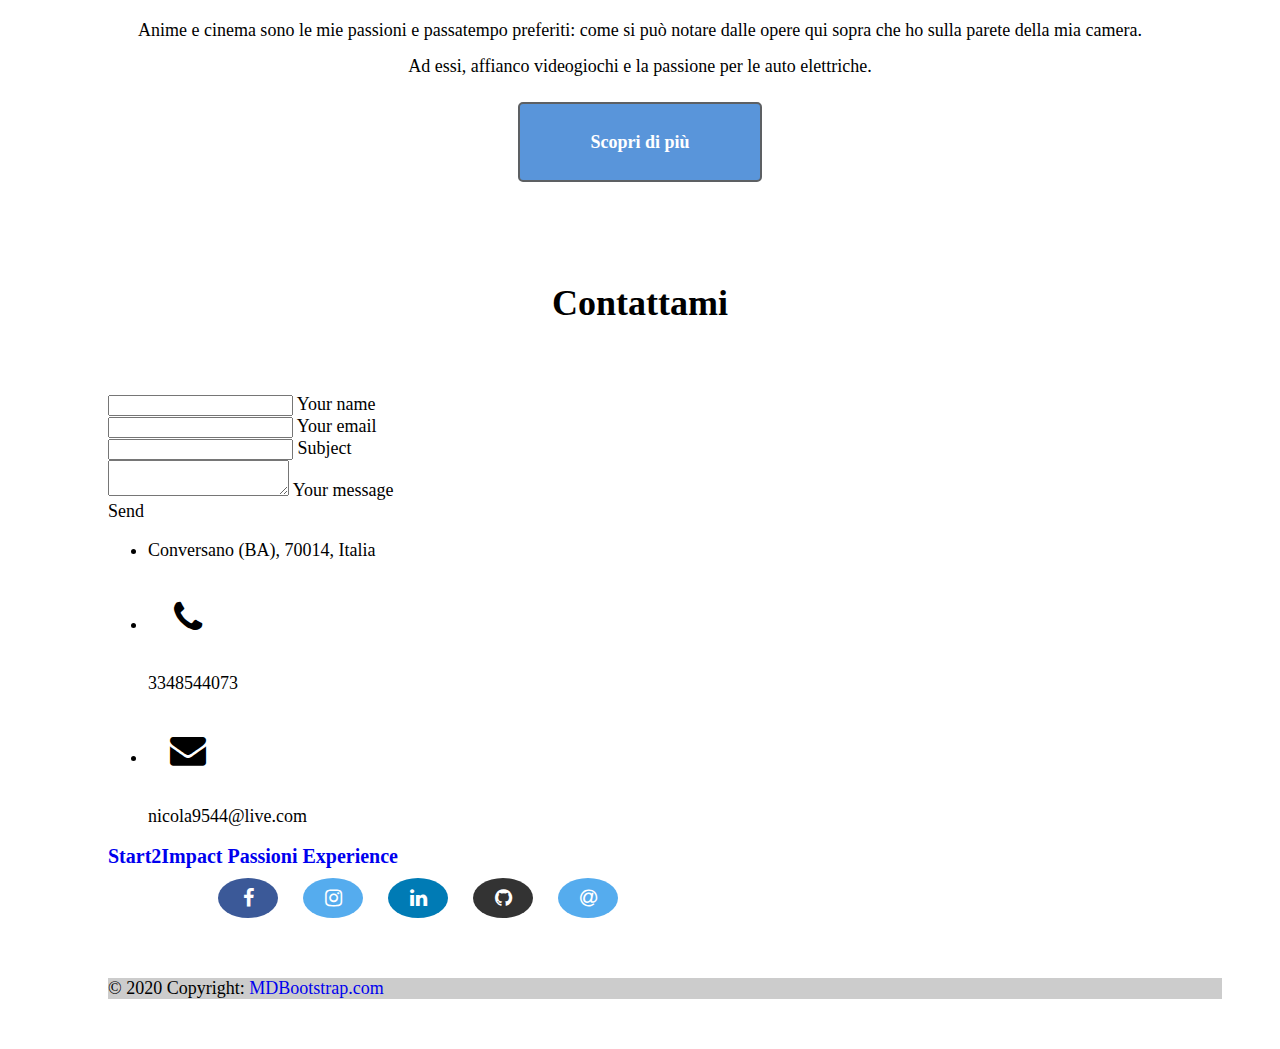
==== commit 5467ff35: "commit" ====
--- a/index.html
+++ b/index.html
@@ -55,19 +55,19 @@
 <div class='photo-grid-container'>
   <div class='photo-grid'>
     <div class='photo-grid-item'>
-    <a href="assets/documenti/Progetto SEO Audit.pdf" title="Seo Audit" target="_blank"><img src='assets/images/seo audit.png' style= "width:85%"></a>
-    </div>
-    <div class='photo-grid-item'>
     <a href="assets/documenti/Progetto Copywriter di Nicola Lo Caputo.pdf" title="Copywriter" target="_blank"><img src='assets/images/copywriting.png' style= "width:90%"></a>
     </div>
     <div class='photo-grid-item'>
-    <a href="https://docs.google.com/spreadsheets/d/1r0B5d9B6s6KVNmA5pUbh2s-7sHMqTfQY-o0U_PVXQhI/edit?usp=sharing" title="Excel" target="_blank"><img src='assets/images/excel.jpg' style="width:90%""></a>
-    </div>
+    <a href="https://docs.google.com/spreadsheets/d/1r0B5d9B6s6KVNmA5pUbh2s-7sHMqTfQY-o0U_PVXQhI/edit?usp=sharing" title="Excel" target="_blank"><img src='assets/images/excel.jpg' style="width:85%"></a>
+  </div>
     <div class="photo-grid-item">
-        <a href="assets/documenti/Progetto Social Media di Nicola Lo Caputo.pdf" title="Social Media" target="_blank"><img src="assets/images/social media.png" alt="social media" style"width:90%"></a>
+        <a href="assets/documenti/Progetto Social Media di Nicola Lo Caputo.pdf" title="Social Media" target="_blank"><img src="assets/images/social media.png" alt="social media" style="width:85%"></a>
     </div>
     <div class="photo-grid-item">
-    <a href="https://docs.google.com/spreadsheets/d/1Rcl94LSi4SKjPzqS0ZjnJ2iobI2GQigKU6822JlryIA/edit?usp=sharing" title="Google analytics" target="_blank"><img src="assets/images/google-analytics.png" alt="Google analytics" style="width:85%"></a>
+    <a href="https://docs.google.com/spreadsheets/d/1Rcl94LSi4SKjPzqS0ZjnJ2iobI2GQigKU6822JlryIA/edit?usp=sharing" title="Google analytics" target="_blank"><img src="assets/images/google-analytics.png" alt="Google analytics" style="width:90%"></a>
+    </div>
+    <div class='photo-grid-item'>
+    <a href="assets/documenti/Progetto SEO Audit.pdf" title="Seo Audit" target="_blank"><img src='assets/images/seo audit2.png' style= "width:50%"></a>
     </div>
   </div>
 </div>
